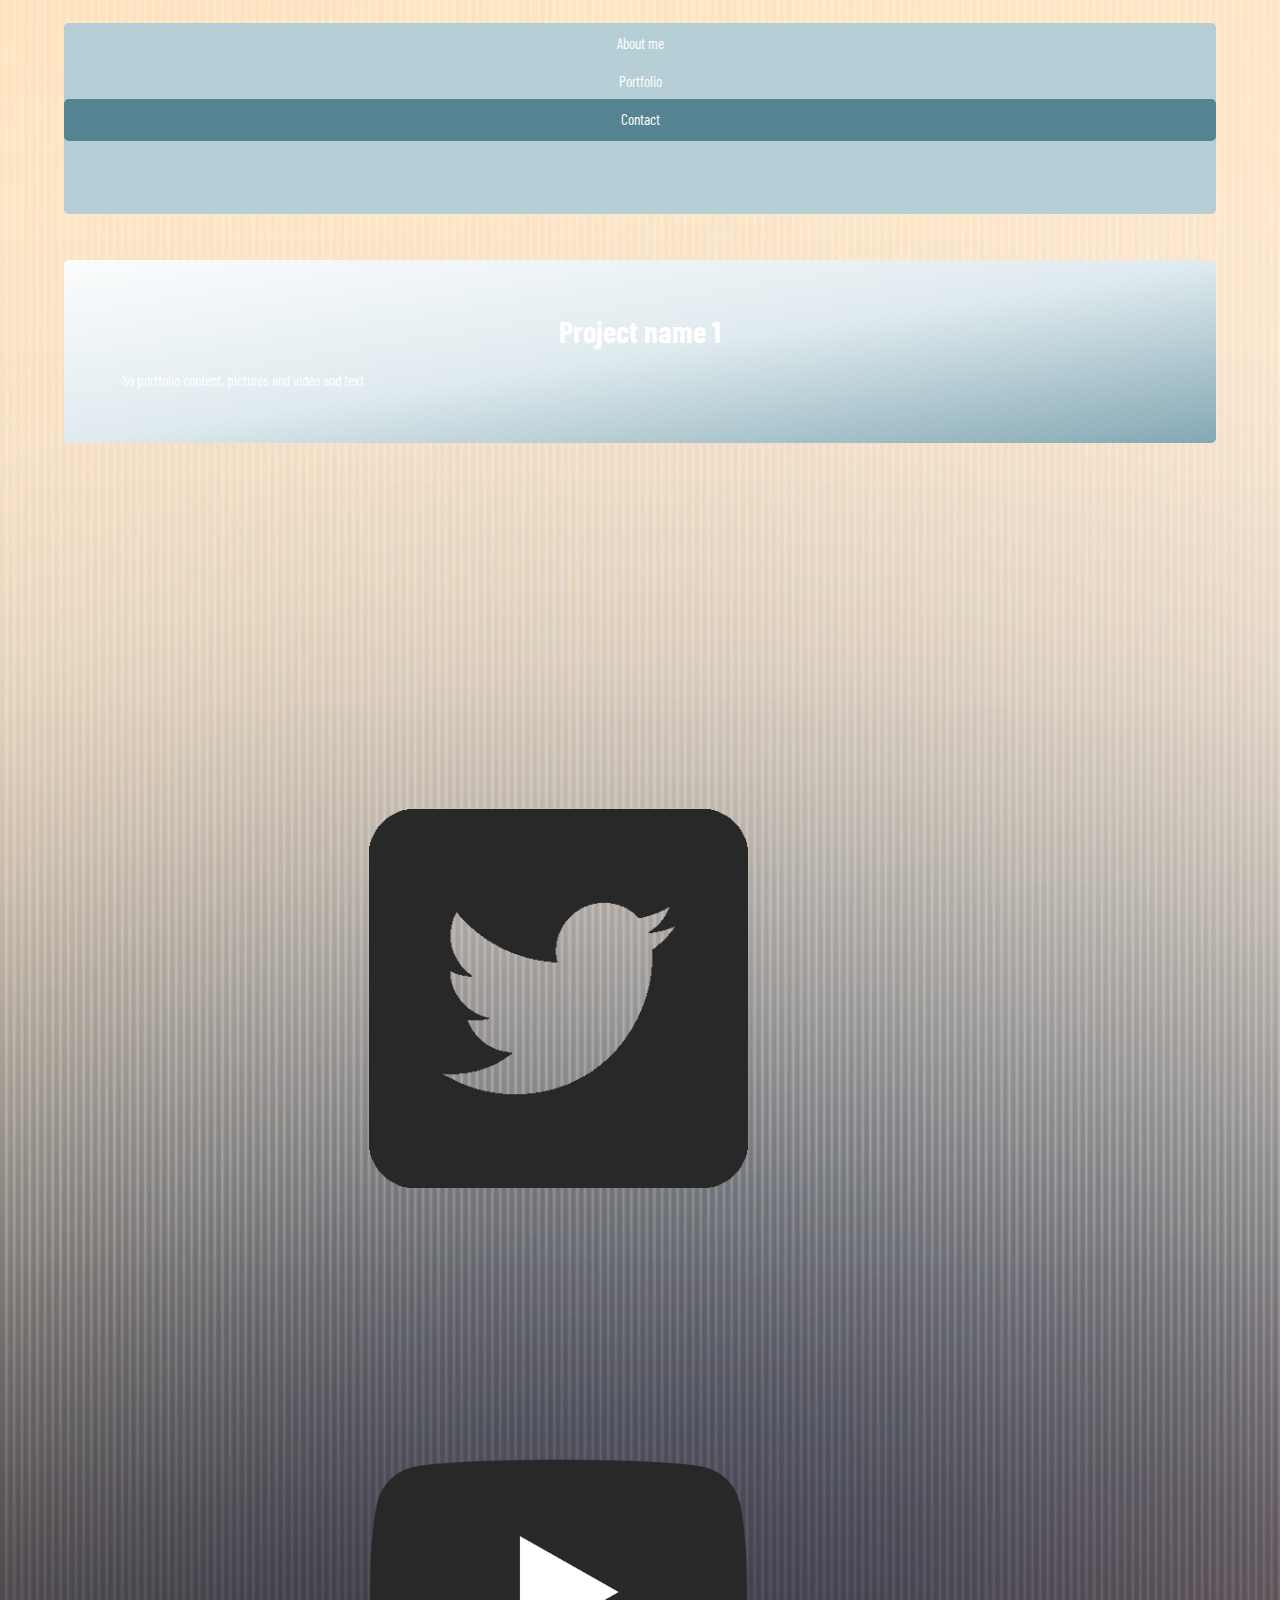
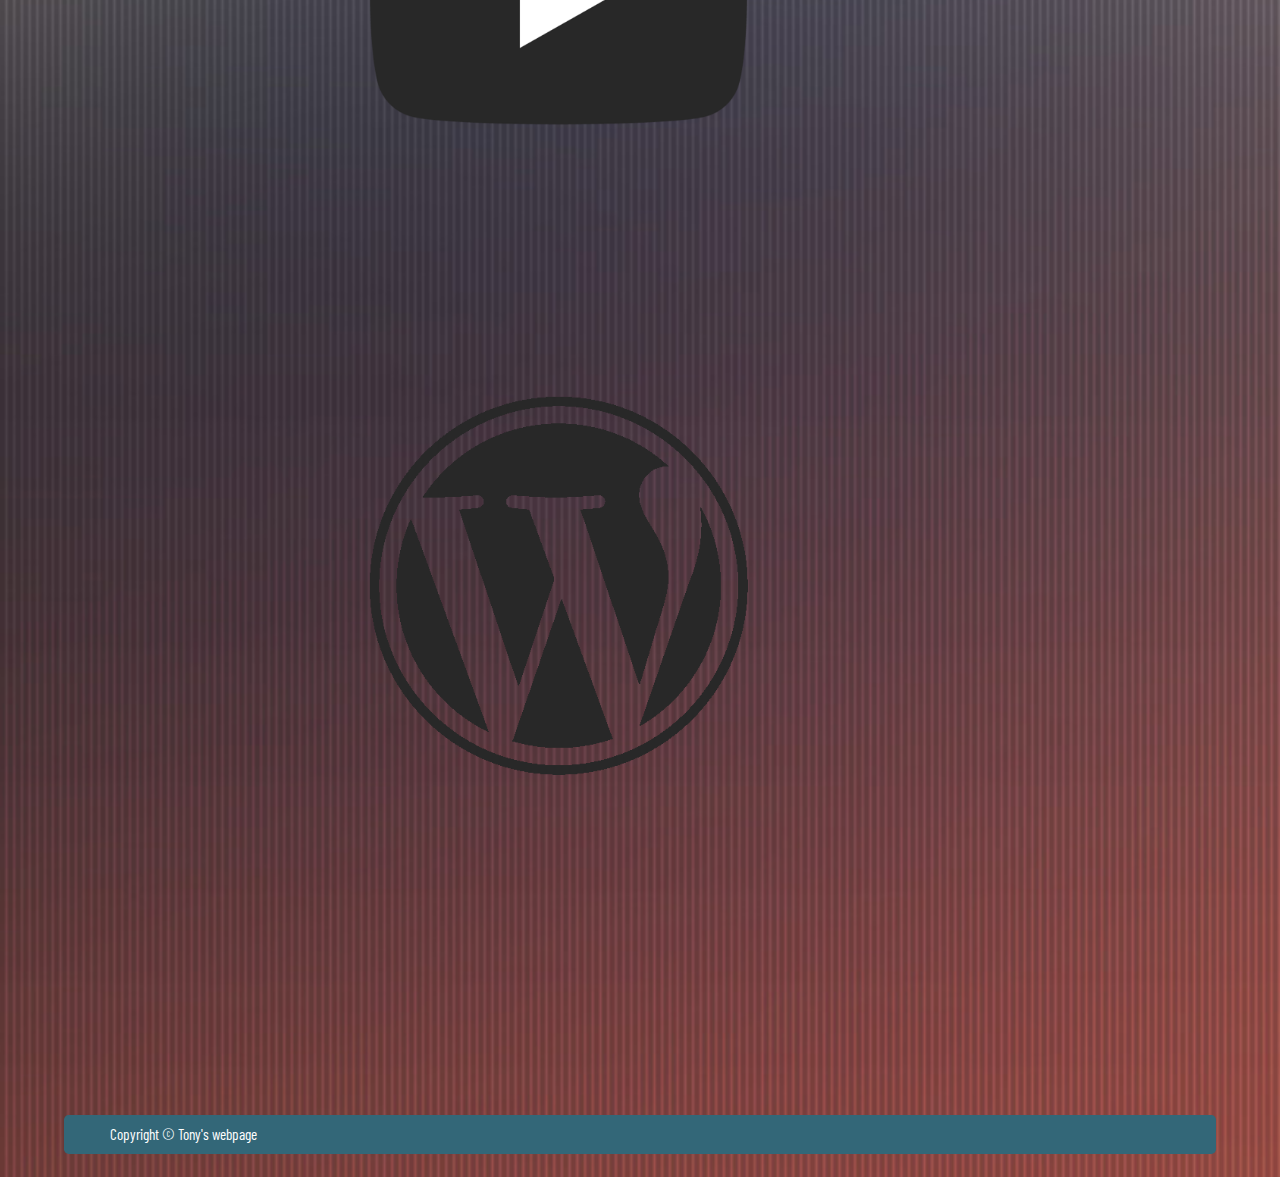
==== contact.html @ 7f079366 "update for webpage" ====
<!DOCTYPE html>
<html lang="en">
    <header>
        <title>Contact</title>
        <meta charset="utf-8/">
        <link href="https://fonts.googleapis.com/css?family=Barlow+Condensed" rel="stylesheet">
        <link rel="stylesheet" href="css/contact.css" type="text/css"/>
        <meta name="viewport" content="width=device-width, initial-scale=1.0">
    </header>

    <body class="body">
        <header class="mainheader">
            <img src="">
            <nav><ul>
                <li><a href="index.html">About me</a></li>
                <li><a href="portfolio.html">Portfolio</a></li>
                <li class="active"><a href="#">Contact</a></li>
                </ul></nav>
        </header>

        <div class="mainContent">
            <div class="content">
                <article class="topContent">
                    <header>
                        <h2>Project name 1</h2>
                    </header>
                    <content>
                        <p>So portfolio content, pictures and video and text</p>
                    </content>
                </article>
            </div>
        </div>

        <aside class="sidebar">
            <article>
                <a href="twitter.com">
                    <img src="css/img/twitter.png" alt="HTML tutorial"></a>
                <a href="youtube.com">
                    <img src="css/img/youtube.png" alt="HTML tutorial"></a>
                <a href="wordpress.com">
                    <img src="css/img/wordpress.png" alt="HTML tutorial">
                </a>
            </article>
        </aside>	

        <footer class="mainFooter">
            <p>Copyright &copy; Tony's webpage</p>
        </footer>

    </body>
</html>
---- css/contact.css ----
body {
    background-image:url('img/tausta.jpg');
    background-size:cover;
    color:white;
    font-size:1.25em;
    font-family: 'Barlow Condensed' ,sans-serif;
    line-height:1.5;
    text-align:left;
    background-repeat:no-repeat;
}
a{
    text-decoration:none;
}
.body{
    margin: auto;
    width:80%;
    clear:both;
}
h2 {
    font-family: 'Barlow Condensed' ,sans-serif;
    font-size:2em;
    text-align: center;
}
.mainheader nav{
    background-color: #B6CED6;
    height:2.8em;
    border-radius:0.313em;
    -moz-border-radius:0.313em;
    -webkit-border-radius:0.313em;
}
.mainheader nav ul{
    list-style:none;
    margin:0 auto;
}
.mainheader nav ul li{
    float:left;
    font-family: 'Barlow Condensed' ,sans-serif;
    font-size:0.8;
    font-style:bold;
    display:inline;
    margin-left:16%;
}
.mainheader nav a:link, .mainheader nav a:visited{
    color:#FFF;
    display:inline-block;
    padding:0.625em 1.563em;
    height:100%;
}
.mainheader nav a:hover, .mainheader nav a:active, .mainheader nav .active a:link, .mainheader nav .active a:visited{
    background-color:#558392;
    text-shadow:none;
    height:100%
}
.mainheader nav ul li a{
    border-radius:0.313em;
    -moz-border-radius:0.313em;
    -webkit-border-radius:0.313em;
}
.mainContent{
    line-height:1.563em;
    border-radius:0.313em;
    -moz-border-radius:0.313em;
    -webkit-border-radius:0.313em;
}
.content{
    margin-top:1%;
    width:70%;
    float:left;
}
.topContent{
    background: #abbaab; /* fallback for old browsers */
    background: -webkit-linear-gradient(to bottom right, #FBFCFD, #E0EBEF, #84A8B4);
    background: linear-gradient(to bottom right, #FBFCFD, #E0EBEF, #84A8B4);
    border-radius:0.313em;
    -moz-border-radius:0.313em;
    -webkit-border-radius:0.313em;
    padding:3% 5%;
    margin-top:2%;
}
.sidebar{
    width:21%;
    float:left;
    border-radius:0.313em;
    -moz-border-radius:0.313em;
    -webkit-border-radius:0.313em;
    margin-top:2.3%;
    margin-left:3%;
    margin-bottom:2%;
    padding:2% 3%;
}
.sidebar img {
    margin: 25%;
    display: block;
    width: 35%;
    height: 40%;
    width: auto\9; /* ie8 */
}
.mainFooter{
    width:100%;
    height:2.5;
    float:left;
    border-radius:0.313em;
    -moz-border-radius:0.313em;
    -webkit-border-radius:0.313em;
    margin-top:2%;
    margin-bottom:2%;
    background-color:#336778;
}
.mainFooter p{
    width:92%;
    margin:0.7% auto;
    color:white;
}
@media only screen and (min-width: 9.375em) and (max-width:95em){
    .body{
        width:90%;
        font-size:95%;
    }
    .mainheader img{
        width:100%;
        margin:0 auto;
    }
    .mainheader nav{
        height:12.6em;
        font-size:100%;
    }
    .mainheader nav ul{
        padding-left:0;
    }
    .mainheader nav ul li{
        width:100%;
        text-align:center;
        margin:0;
    }
    .mainheader nav a:link, .mainheader nav a:visited{
        padding:0.625em 1.563em;
        height:1.25em;
        display:block;
    }
    .content{
        margin-top:2%;
        width:100%;
        float:left;
    }
    .topContent{
        border-radius:0.313em;
        -moz-border-radius:0.313em;
        -webkit-border-radius:0.313em;
        padding:3% 5%;
        margin-top:2%;
        margin-bottom:4%;
    }
    .sidebar{
        width:94%;
        margin-top:2.3%;
        margin-left:0;
        margin-bottom:2%;
        padding:2% 3%;
    }
}
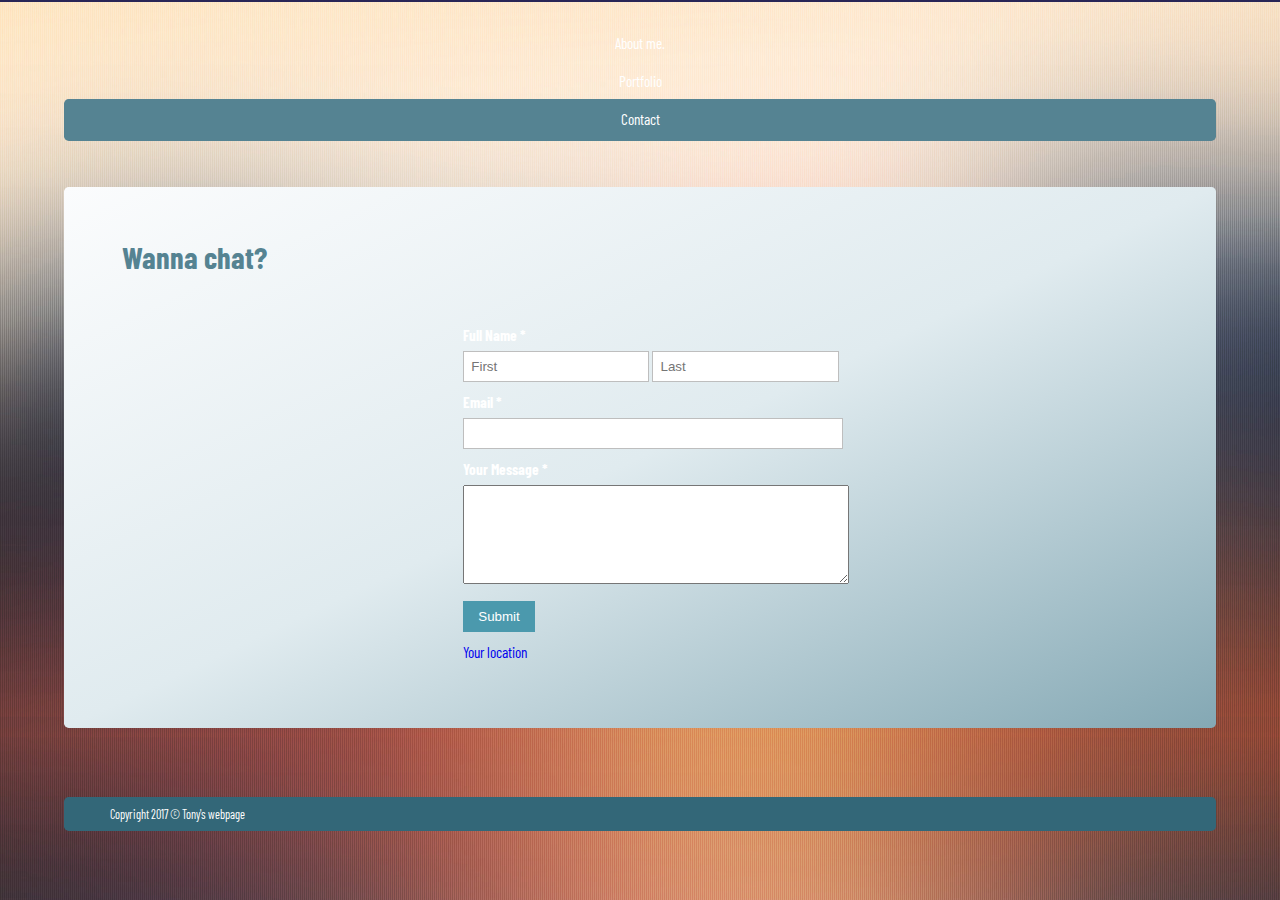
==== commit 5f754ee1: "Add files via upload" ====
--- a/contact.html
+++ b/contact.html
@@ -1,51 +1,70 @@
 <!DOCTYPE html>
 <html lang="en">
-    <header>
-        <title>Contact</title>
-        <meta charset="utf-8/">
-        <link href="https://fonts.googleapis.com/css?family=Barlow+Condensed" rel="stylesheet">
-        <link rel="stylesheet" href="css/contact.css" type="text/css"/>
-        <meta name="viewport" content="width=device-width, initial-scale=1.0">
-    </header>
+	<header>
+		<title>index</title>
+		<meta charset="utf-8/">
+			<link href="https://fonts.googleapis.com/css?family=Barlow+Condensed" rel="stylesheet">
+				<link rel="stylesheet" href="css/contact.css" type="text/css"/>
+				<meta name="viewport" content="width=device-width, initial-scale=1.0">
+				</header>
+				<body class="body">
+					<header class="mainheader">
+						<img src="">
+							<nav>
+								<ul>
+									<li>
+										<a href="index.html">About me.</a>
+									</li>
+									<li>
+										<a href="portfolio.html">Portfolio</a>
+									</li>
+									<li class="active">
+										<a href="#">Contact</a>
+									</li>
+								</ul>
+							</nav>
+						</header>
 
-    <body class="body">
-        <header class="mainheader">
-            <img src="">
-            <nav><ul>
-                <li><a href="index.html">About me</a></li>
-                <li><a href="portfolio.html">Portfolio</a></li>
-                <li class="active"><a href="#">Contact</a></li>
-                </ul></nav>
-        </header>
+						<div class="mainContent">
+							<div class="content">
+								<article class="topContent">
+									<header>
+										<h2>Wanna chat?</h2>
+									</header>
+									<content>
+										<form>
+											<ul class="form">
+												<li>
+													<label>Full Name <span class="required">*</span>
+													</label>
+													<input type="text" name="field1" class="field-divided" placeholder="First" />&nbsp;<input type="text" name="field2" class="field-divided" placeholder="Last" />
+												</li>
+												<li>
+													<label>Email <span class="required">*</span>
+													</label>
+													<input type="email" name="field3" class="field-long" />
+												</li>
+												<li>
+													<label>Your Message <span class="required">*</span>
+													</label>
+													<textarea name="field5" id="field5" class="field-long field-textarea"/>
+												</textarea>
+											</li>
+											<li>
+												<input type="submit" value="Submit"/>
+											</li>
+											<li>
+												<a href="location.html">Your location</a>
+											</li>
+										</ul>
+									</form>
+								</content>
+							</article>
+						</div>
+					</div>	
+					<footer class="mainFooter">
+						<p>Copyright 2017 &copy; Tony's webpage</p>
+					</footer>
 
-        <div class="mainContent">
-            <div class="content">
-                <article class="topContent">
-                    <header>
-                        <h2>Project name 1</h2>
-                    </header>
-                    <content>
-                        <p>So portfolio content, pictures and video and text</p>
-                    </content>
-                </article>
-            </div>
-        </div>
-
-        <aside class="sidebar">
-            <article>
-                <a href="twitter.com">
-                    <img src="css/img/twitter.png" alt="HTML tutorial"></a>
-                <a href="youtube.com">
-                    <img src="css/img/youtube.png" alt="HTML tutorial"></a>
-                <a href="wordpress.com">
-                    <img src="css/img/wordpress.png" alt="HTML tutorial">
-                </a>
-            </article>
-        </aside>	
-
-        <footer class="mainFooter">
-            <p>Copyright &copy; Tony's webpage</p>
-        </footer>
-
-    </body>
-</html>+				</body>
+			</html>--- a/css/contact.css
+++ b/css/contact.css
@@ -6,7 +6,10 @@
     font-family: 'Barlow Condensed' ,sans-serif;
     line-height:1.5;
     text-align:left;
-    background-repeat:no-repeat;
+}
+p {
+	color: black;
+	font-size:0.8em;
 }
 a{
     text-decoration:none;
@@ -19,7 +22,13 @@
 h2 {
     font-family: 'Barlow Condensed' ,sans-serif;
     font-size:2em;
-    text-align: center;
+    text-align: left;
+	color:#558392;
+}
+h3 {
+	font-family: 'Barlow Condensed' ,sans-serif;
+	font-size:1.5em;
+	margin-left:20%;
 }
 .mainheader nav{
     background-color: #B6CED6;
@@ -77,23 +86,15 @@
     padding:3% 5%;
     margin-top:2%;
 }
-.sidebar{
-    width:21%;
-    float:left;
-    border-radius:0.313em;
-    -moz-border-radius:0.313em;
-    -webkit-border-radius:0.313em;
-    margin-top:2.3%;
-    margin-left:3%;
-    margin-bottom:2%;
-    padding:2% 3%;
-}
-.sidebar img {
-    margin: 25%;
-    display: block;
-    width: 35%;
-    height: 40%;
-    width: auto\9; /* ie8 */
+.bottomContent{
+    background: #abbaab; /* fallback for old browsers */
+    background: -webkit-linear-gradient(to bottom right, #FBFCFD, #E0EBEF, #84A8B4);
+    background: linear-gradient(to bottom right, #FBFCFD, #E0EBEF, #84A8B4);
+    border-radius:0.313em;
+    -moz-border-radius:0.313em;
+    -webkit-border-radius:0.313em;
+    padding:3% 5%;
+    margin-top:2%;
 }
 .mainFooter{
     width:100%;
@@ -111,17 +112,98 @@
     margin:0.7% auto;
     color:white;
 }
+.form {
+    margin:0.625em auto;
+    max-width: 25em;
+    padding: 1.25em 0.75em 1.25em 2.5em;
+    font-family: 'Barlow Condensed' ,sans-serif;
+}
+.form li {
+    padding: 0;
+    display: block;
+    list-style: none;
+    margin: 0.625em 0 0 0;
+}
+.form label{
+    margin:0 0 3px 0;
+    padding:0px;
+    display:block;
+    font-weight: bold;
+}
+.form input[type=text], 
+.form input[type=date],
+.form input[type=datetime],
+.form input[type=number],
+.form input[type=search],
+.form input[type=time],
+.form input[type=url],
+.form input[type=email],
+select{
+    box-sizing: border-box;
+    -webkit-box-sizing: border-box;
+    -moz-box-sizing: border-box;
+    border:1px solid #BEBEBE;
+    padding: 7px;
+    margin:0px;
+    -webkit-transition: all 0.30s ease-in-out;
+    -moz-transition: all 0.30s ease-in-out;
+    -ms-transition: all 0.30s ease-in-out;
+    -o-transition: all 0.30s ease-in-out;
+    outline: none;  
+}
+.form input[type=text]:focus, 
+.form input[type=date]:focus,
+.form input[type=datetime]:focus,
+.form input[type=number]:focus,
+.form input[type=search]:focus,
+.form input[type=time]:focus,
+.form input[type=url]:focus,
+.form input[type=email]:focus,
+.form textarea:focus, 
+.form select:focus{
+    -moz-box-shadow: 0 0 8px #88D5E9;
+    -webkit-box-shadow: 0 0 8px #88D5E9;
+    box-shadow: 0 0 8px #88D5E9;
+    border: 1px solid #88D5E9;
+}
+.form .field-divided{
+    width: 49%;
+}
+
+.form .field-long{
+    width: 100%;
+}
+.form .field-select{
+    width: 100%;
+}
+.form .field-textarea{
+    height: 7em;
+}
+.form input[type=submit], .form-style-1 input[type=button]{
+    background: #4B99AD;
+    padding: 8px 15px 8px 15px;
+    border: none;
+    color: #fff;
+}
+.form input[type=submit]:hover, .form input[type=button]:hover{
+    background: #4691A4;
+    box-shadow:none;
+    -moz-box-shadow:none;
+    -webkit-box-shadow:none;
+}
+.form p{
+	color:#fff;
+	font-size:1em;
+	font-family:'Barlow Condensed' ,sans-serif;
+	font-weight:bold;
+}
 @media only screen and (min-width: 9.375em) and (max-width:95em){
     .body{
         width:90%;
         font-size:95%;
     }
-    .mainheader img{
-        width:100%;
-        margin:0 auto;
-    }
     .mainheader nav{
-        height:12.6em;
+        height:auto;
         font-size:100%;
     }
     .mainheader nav ul{
@@ -149,12 +231,4 @@
         padding:3% 5%;
         margin-top:2%;
         margin-bottom:4%;
-    }
-    .sidebar{
-        width:94%;
-        margin-top:2.3%;
-        margin-left:0;
-        margin-bottom:2%;
-        padding:2% 3%;
-    }
-}
+    }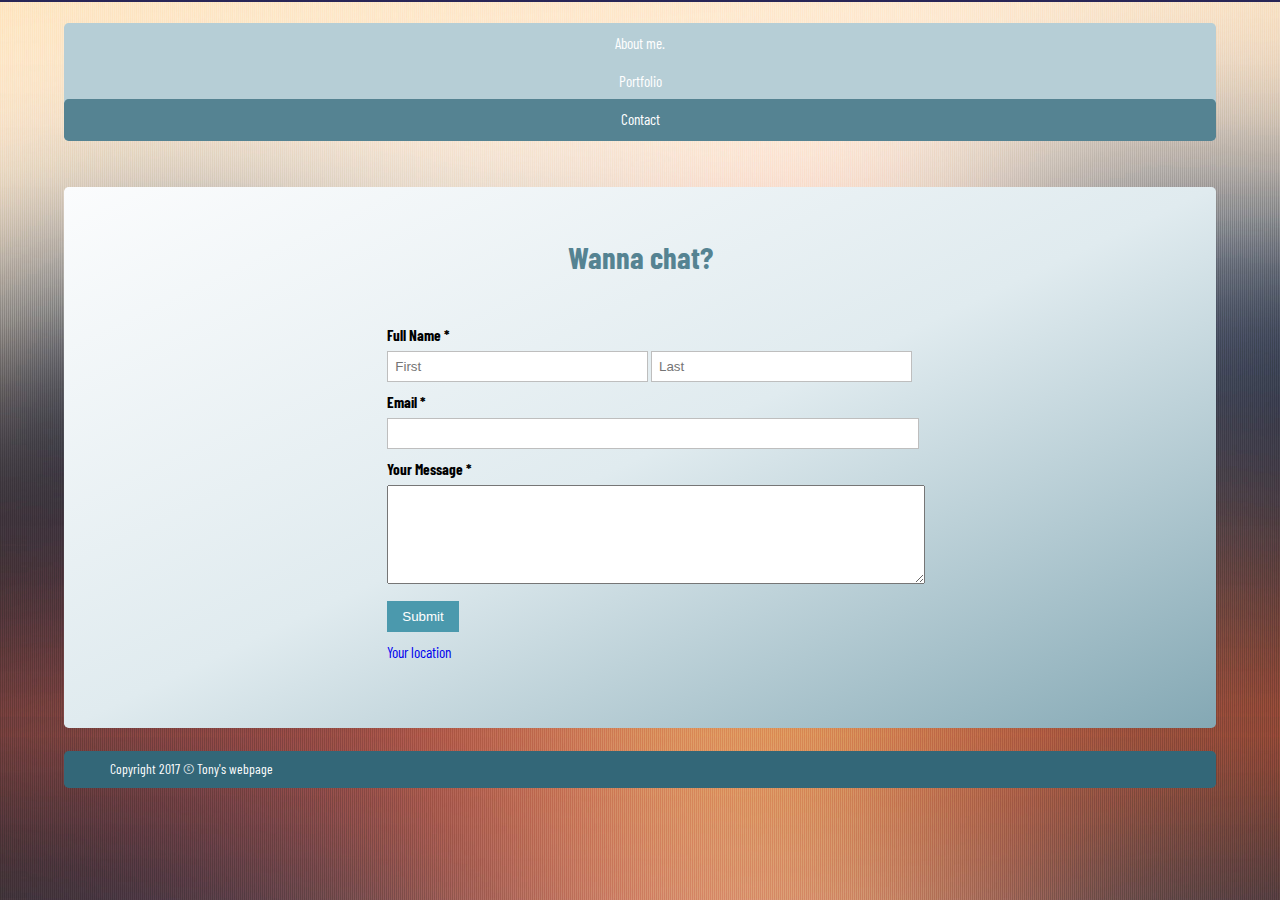
==== commit d494b62a: "Add files via upload" ====
--- a/contact.html
+++ b/contact.html
@@ -1,70 +1,68 @@
 <!DOCTYPE html>
 <html lang="en">
-	<header>
-		<title>index</title>
-		<meta charset="utf-8/">
-			<link href="https://fonts.googleapis.com/css?family=Barlow+Condensed" rel="stylesheet">
-				<link rel="stylesheet" href="css/contact.css" type="text/css"/>
-				<meta name="viewport" content="width=device-width, initial-scale=1.0">
-				</header>
-				<body class="body">
-					<header class="mainheader">
-						<img src="">
-							<nav>
-								<ul>
-									<li>
-										<a href="index.html">About me.</a>
-									</li>
-									<li>
-										<a href="portfolio.html">Portfolio</a>
-									</li>
-									<li class="active">
-										<a href="#">Contact</a>
-									</li>
-								</ul>
-							</nav>
-						</header>
+    <header>
+        <title>index</title>
+        <meta charset="utf-8/">
+        <link href="https://fonts.googleapis.com/css?family=Barlow+Condensed" rel="stylesheet">
+        <link rel="stylesheet" href="css/contact.css" type="text/css"/>
+        <meta name="viewport" content="width=device-width, initial-scale=1.0">
+    </header>
+    <body class="body">
+        <header class="mainheader">
+            <img src="">
+            <nav>
+                <ul>
+                    <li>
+                        <a href="index.html">About me.</a>
+                    </li>
+                    <li>
+                        <a href="portfolio.html">Portfolio</a>
+                    </li>
+                    <li class="active">
+                        <a href="#">Contact</a>
+                    </li>
+                </ul>
+            </nav>
+        </header>
 
-						<div class="mainContent">
-							<div class="content">
-								<article class="topContent">
-									<header>
-										<h2>Wanna chat?</h2>
-									</header>
-									<content>
-										<form>
-											<ul class="form">
-												<li>
-													<label>Full Name <span class="required">*</span>
-													</label>
-													<input type="text" name="field1" class="field-divided" placeholder="First" />&nbsp;<input type="text" name="field2" class="field-divided" placeholder="Last" />
-												</li>
-												<li>
-													<label>Email <span class="required">*</span>
-													</label>
-													<input type="email" name="field3" class="field-long" />
-												</li>
-												<li>
-													<label>Your Message <span class="required">*</span>
-													</label>
-													<textarea name="field5" id="field5" class="field-long field-textarea"/>
-												</textarea>
-											</li>
-											<li>
-												<input type="submit" value="Submit"/>
-											</li>
-											<li>
-												<a href="location.html">Your location</a>
-											</li>
-										</ul>
-									</form>
-								</content>
-							</article>
-						</div>
-					</div>	
-					<footer class="mainFooter">
-						<p>Copyright 2017 &copy; Tony's webpage</p>
-					</footer>
-
-				</body>
-			</html>+        <div class="mainContent">
+            <div class="content">
+                <article class="topContent">
+                    <header>
+                        <h2>Wanna chat?</h2>
+                    </header>
+                    <content>
+                        <form>
+                            <ul class="form">
+                                <li>
+                                    <label>Full Name <span class="required">*</span>
+                                    </label>
+                                    <input type="text" name="field1" class="field-divided" placeholder="First" />&nbsp;<input type="text" name="field2" class="field-divided" placeholder="Last" />
+                                </li>
+                                <li>
+                                    <label>Email <span class="required">*</span>
+                                    </label>
+                                    <input type="email" name="field3" class="field-long" />
+                                </li>
+                                <li>
+                                    <label>Your Message <span class="required">*</span>
+                                    </label>
+                                    <textarea name="field5" id="field5" class="field-long field-textarea"></textarea>
+                                </li>
+                                <li>
+                                    <input type="submit" value="Submit"/>
+                                </li>
+                                <li>
+                                    <a href="location.html">Your location</a>
+                                </li>
+                            </ul>
+                        </form>
+                    </content>
+                </article>
+            </div>
+        </div>	
+        <footer class="mainFooter">
+            <p>Copyright 2017 &copy; Tony's webpage</p>
+        </footer>
+    </body>
+</html>--- a/css/contact.css
+++ b/css/contact.css
@@ -8,27 +8,26 @@
     text-align:left;
 }
 p {
-	color: black;
-	font-size:0.8em;
+    color: black;
+    font-size:0.9em;
+}
+ul {
+    color:black;
+    font-size: 1em;
 }
 a{
     text-decoration:none;
 }
 .body{
     margin: auto;
-    width:80%;
+    width:90%;
     clear:both;
 }
 h2 {
     font-family: 'Barlow Condensed' ,sans-serif;
     font-size:2em;
-    text-align: left;
-	color:#558392;
-}
-h3 {
-	font-family: 'Barlow Condensed' ,sans-serif;
-	font-size:1.5em;
-	margin-left:20%;
+    text-align: center;
+    color:#558392;
 }
 .mainheader nav{
     background-color: #B6CED6;
@@ -42,12 +41,12 @@
     margin:0 auto;
 }
 .mainheader nav ul li{
-    float:left;
+    float:center;
     font-family: 'Barlow Condensed' ,sans-serif;
     font-size:0.8;
     font-style:bold;
     display:inline;
-    margin-left:16%;
+    margin-left:16.9%;
 }
 .mainheader nav a:link, .mainheader nav a:visited{
     color:#FFF;
@@ -86,16 +85,6 @@
     padding:3% 5%;
     margin-top:2%;
 }
-.bottomContent{
-    background: #abbaab; /* fallback for old browsers */
-    background: -webkit-linear-gradient(to bottom right, #FBFCFD, #E0EBEF, #84A8B4);
-    background: linear-gradient(to bottom right, #FBFCFD, #E0EBEF, #84A8B4);
-    border-radius:0.313em;
-    -moz-border-radius:0.313em;
-    -webkit-border-radius:0.313em;
-    padding:3% 5%;
-    margin-top:2%;
-}
 .mainFooter{
     width:100%;
     height:2.5;
@@ -114,7 +103,7 @@
 }
 .form {
     margin:0.625em auto;
-    max-width: 25em;
+    max-width: 35em;
     padding: 1.25em 0.75em 1.25em 2.5em;
     font-family: 'Barlow Condensed' ,sans-serif;
 }
@@ -192,10 +181,10 @@
     -webkit-box-shadow:none;
 }
 .form p{
-	color:#fff;
-	font-size:1em;
-	font-family:'Barlow Condensed' ,sans-serif;
-	font-weight:bold;
+    color:#fff;
+    font-size:1em;
+    font-family:'Barlow Condensed' ,sans-serif;
+    font-weight:bold;
 }
 @media only screen and (min-width: 9.375em) and (max-width:95em){
     .body{
@@ -223,12 +212,4 @@
         margin-top:2%;
         width:100%;
         float:left;
-    }
-    .topContent{
-        border-radius:0.313em;
-        -moz-border-radius:0.313em;
-        -webkit-border-radius:0.313em;
-        padding:3% 5%;
-        margin-top:2%;
-        margin-bottom:4%;
     }